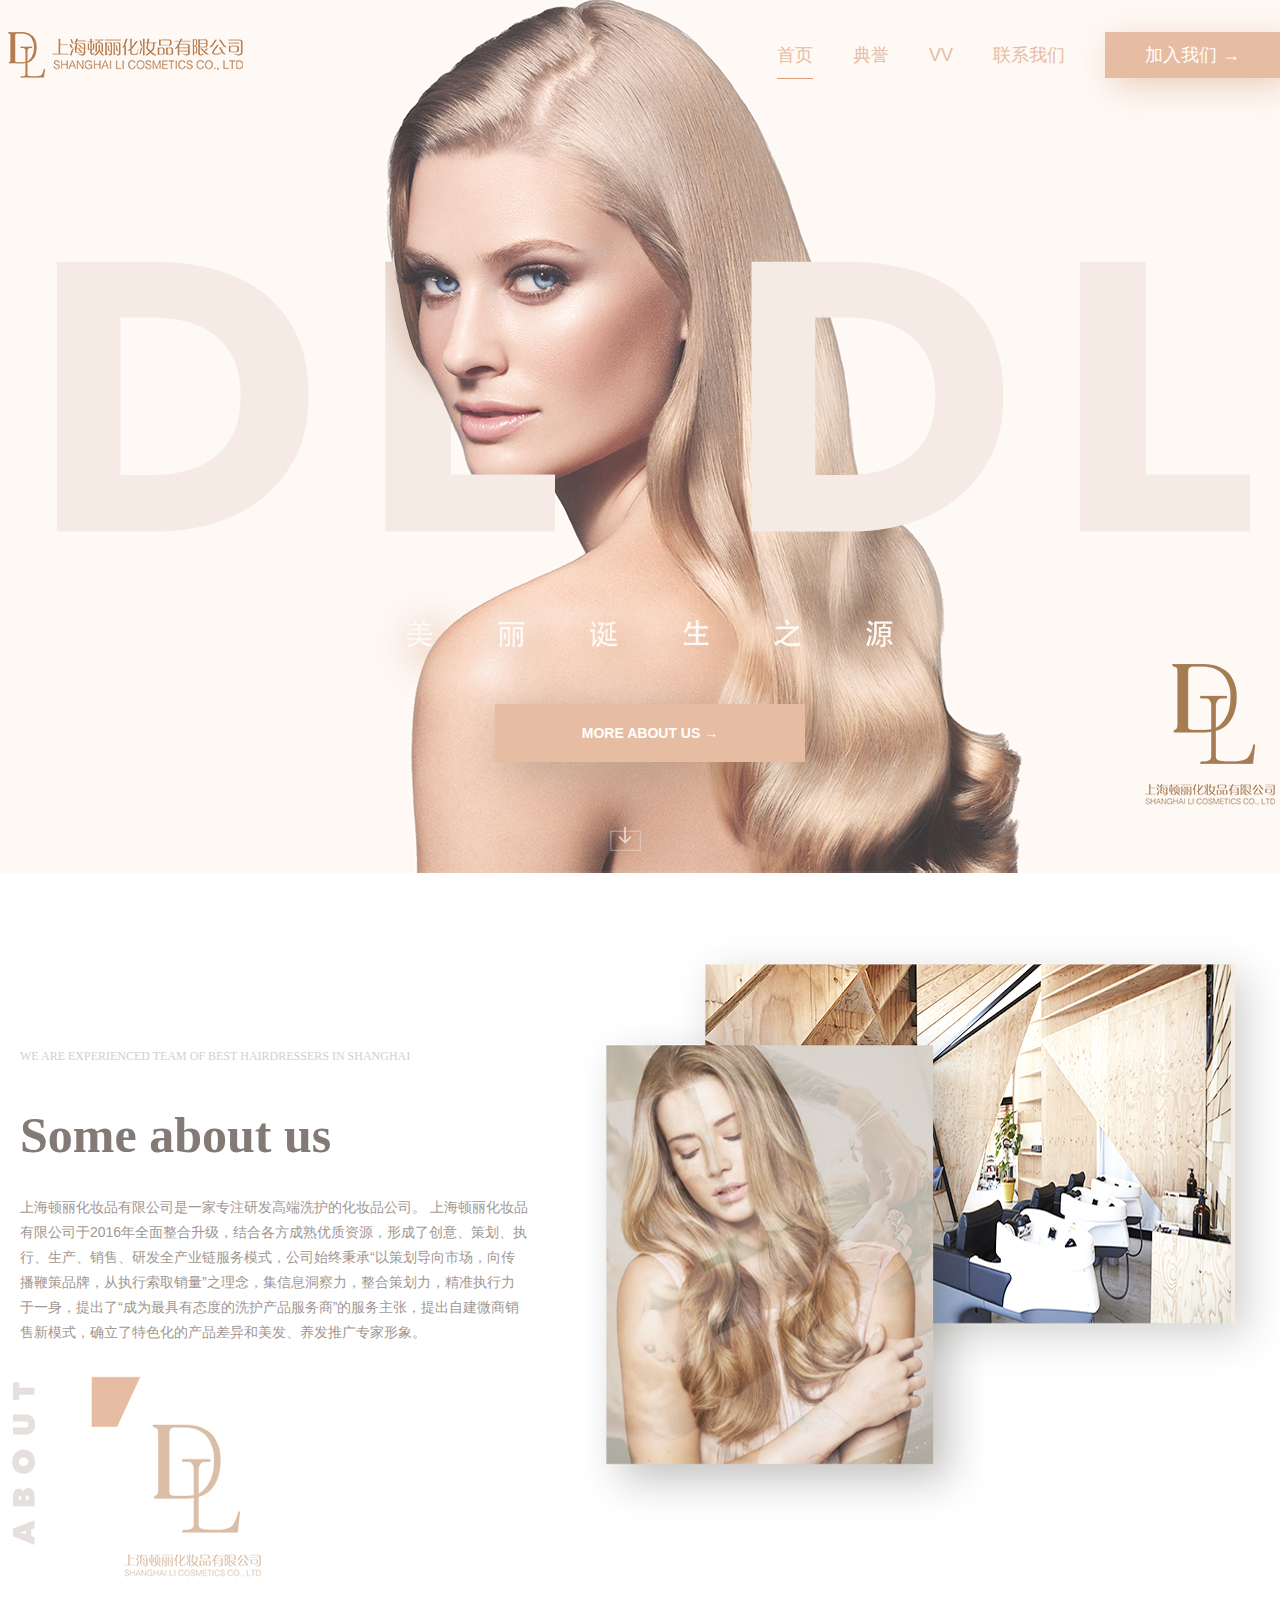
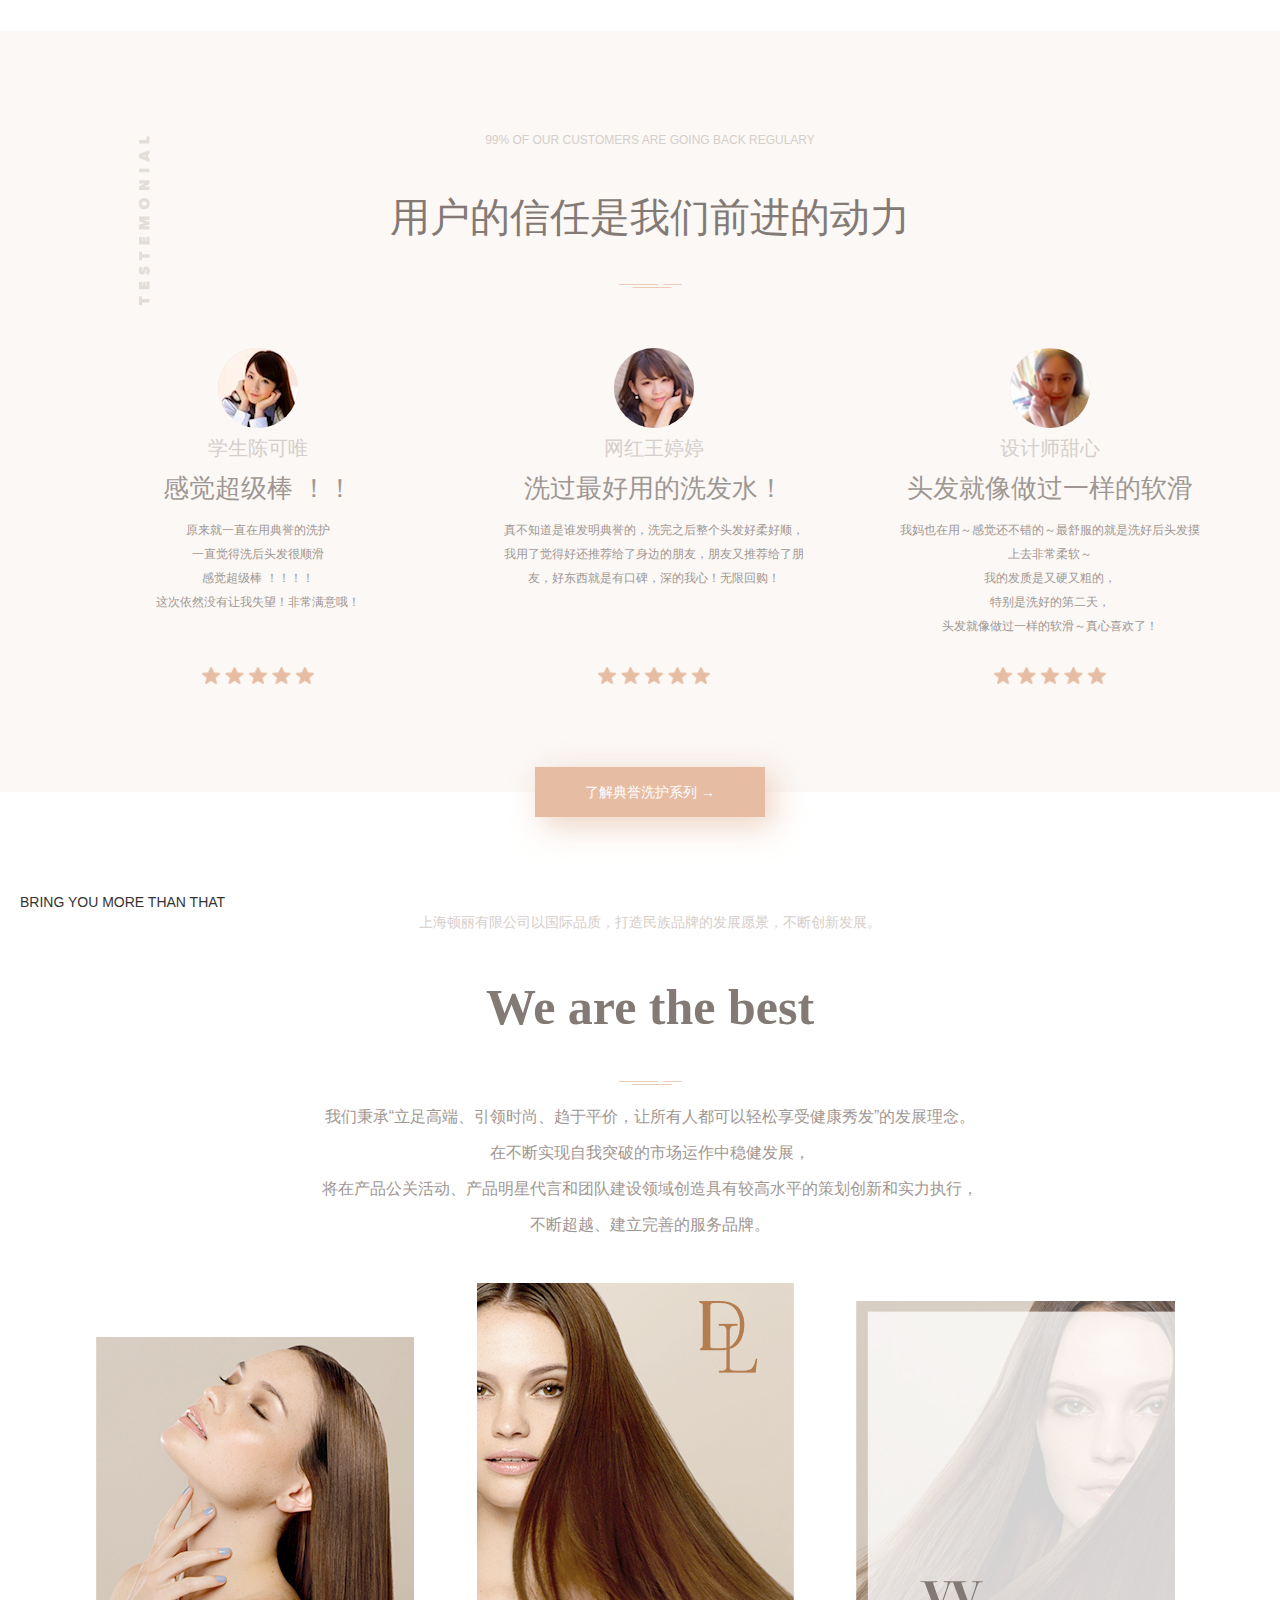
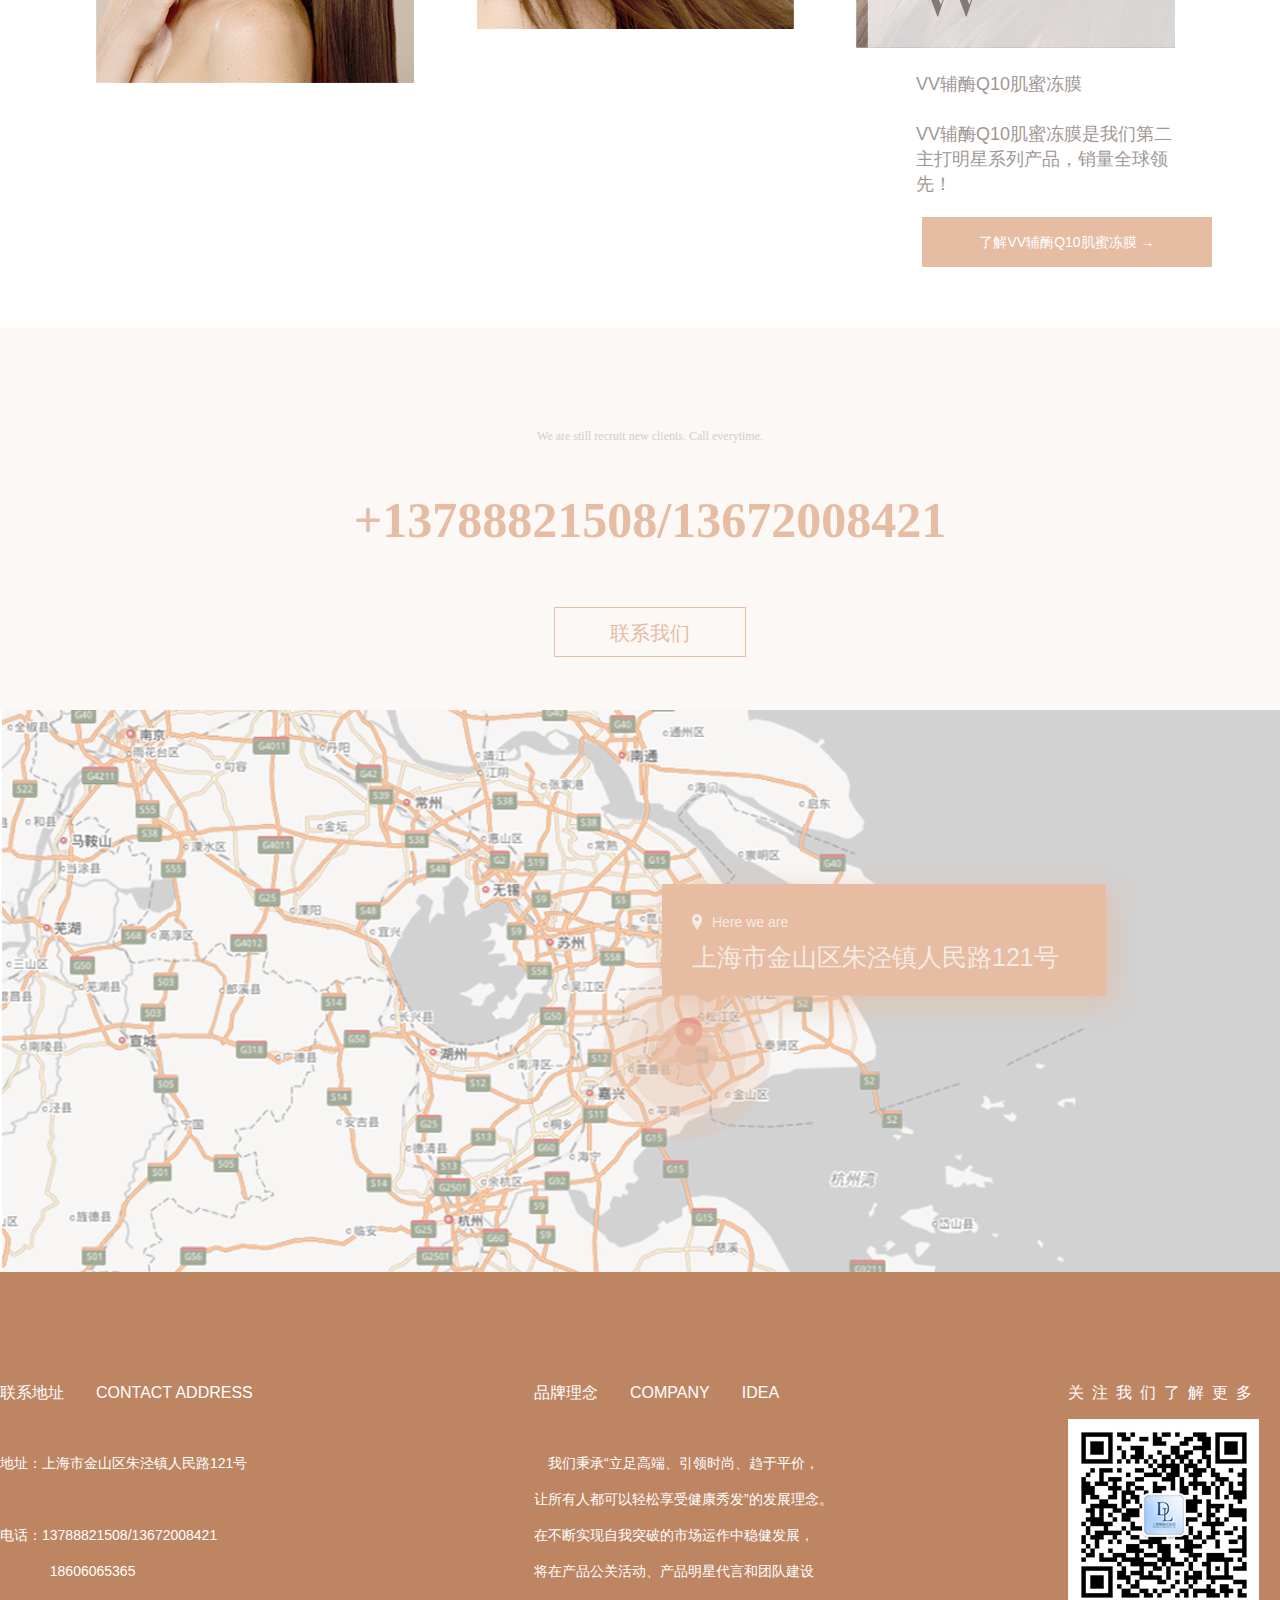
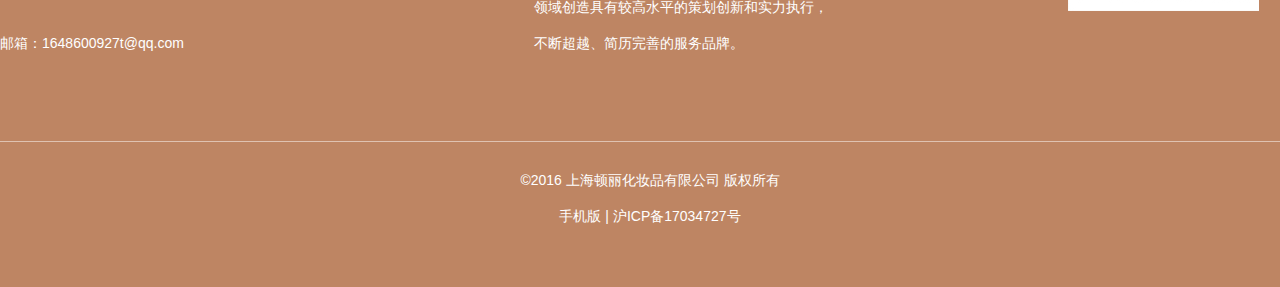
==== index.html @ 6d12d80c "update" ====
<!DOCTYPE html>
<html lang="en">
<head>
  <meta charset="UTF-8">
  <title>首页</title>
  <link href="./assets/normalize.css" rel="stylesheet">
  <link href="./assets/normal.css" rel="stylesheet">
  <link href="./assets/home.css" rel="stylesheet">
</head>
<body>
  <header class="navigation container">
    <div class="content">
      <div class="logo pull-left"></div>
      <ul class="nav-list pull-right">
        <li class="active"><a href="./">首页</a></li>
        <li><a href="./dianyu">典誉</a></li>
        <li><a href="./vv">VV</a></li>
        <li><a href="./conactus">联系我们</a></li>
        <li class="join"><a href="./conactus">加入我们 →</a></li>
      </ul>
      <div class="clearfix"></div>
    </div>
  </header>
  <section class="container row1">
    <div class="content">
      <a class="more" href="./dianyu">MORE ABOUT US →</a>
    </div>
  </section>
  <section class="container row2">
    <div class="content">
      <div class="top">WE ARE EXPERIENCED TEAM OF BEST HAIRDRESSERS IN SHANGHAI</div>
      <h2>Some about us</h2>
      <p class="main">上海顿丽化妆品有限公司是一家专注研发高端洗护的化妆品公司。 上海顿丽化妆品有限公司于2016年全面整合升级，结合各方成熟优质资源，形成了创意、策划、执行、生产、销售、研发全产业链服务模式，公司始终秉承“以策划导向市场，向传播鞭策品牌，从执行索取销量”之理念，集信息洞察力，整合策划力，精准执行力于一身，提出了“成为最具有态度的洗护产品服务商”的服务主张，提出自建微商销售新模式，确立了特色化的产品差异和美发、养发推广专家形象。</p>
    </div>
  </section>
  <section class="container row3">
    <div class="content">
      <div class="textimage"></div>
      <div class="toptext">99% OF OUR CUSTOMERS ARE GOING BACK REGULARY</div>
      <div class="maintext">用户的信任是我们前进的动力</div>
      <div class="line"></div>
      <ul class="peoper">
        <li>
          <img class="avator" src="./assets/images/chenkewei.jpg"></img>
          <div class="name">学生陈可唯</div>
          <div class="title">感觉超级棒 ！！</div>
          <div class="description">原来就一直在用典誉的洗护<br>
            一直觉得洗后头发很顺滑<br>
            感觉超级棒 ！！！！<br>
            这次依然没有让我失望！非常满意哦！
          </div>
        </li>
        <li>
          <img class="avator" src="./assets/images/yutingting.jpg"></img>
          <div class="name">网红王婷婷</div>
          <div class="title">洗过最好用的洗发水！</div>
          <div class="description">
            真不知道是谁发明典誉的，洗完之后整个头发好柔好顺，我用了觉得好还推荐给了身边的朋友，朋友又推荐给了朋友，好东西就是有口碑，深的我心！无限回购！
          </div>
        </li>
        <li>
          <img class="avator" src="./assets/images/tianxin.jpg"></img>
          <div class="name">设计师甜心</div>
          <div class="title">头发就像做过一样的软滑</div>
          <div class="description">
            我妈也在用～感觉还不错的～最舒服的就是洗好后头发摸上去非常柔软～<br>
            我的发质是又硬又粗的，<br>
            特别是洗好的第二天，<br>
            头发就像做过一样的软滑～真心喜欢了！
          </div>
        </li>
      </ul>
      <a class="bottomButton" href="./dianyu">了解典誉洗护系列 →</a>
    </div>
  </section>
  <section class="container row4">
    <div class="content">
      <div class="banner"></div>
      <div class="bannertext">BRING   YOU   MORE   THAN  THAT </div>
      <div class="toptext">上海顿丽有限公司以国际品质，打造民族品牌的发展愿景，不断创新发展。</div>
      <div class="maintext">We are the best</div>
      <div class="line"></div>
      <div class="contenttext">
        我们秉承“立足高端、引领时尚、趋于平价，让所有人都可以轻松享受健康秀发”的发展理念。<br>
        在不断实现自我突破的市场运作中稳健发展，<br>
        将在产品公关活动、产品明星代言和团队建设领域创造具有较高水平的策划创新和实力执行，<br>
        不断超越、建立完善的服务品牌。
      </div>
      <div class="people">
        <div class="people1"></div>
        <div class="people2"></div>
        <div class="people3">
          <div class="peopleimage"></div>
          <div class="text">
            VV辅酶Q10肌蜜冻膜<br><br>
            VV辅酶Q10肌蜜冻膜是我们第二主打明星系列产品，销量全球领先！
          </div>
          <a class="morevv" href="./vv">了解VV辅酶Q10肌蜜冻膜 →</a>
        </div>
      </div>
    </div>
  </section>
  <section class="container row5">
    <div class="content">
      <div class="toptext">We are still recruit new clients. Call everytime.</div>
      <div class="maintext">+13788821508/13672008421</div>
      <a class="conactus" href="./conactus">联系我们</a>
      <div class="map">
        <div class="point">
          <div class="pointtext">Here we are</div>
          <div class="pointmaintext">上海市金山区朱泾镇人民路121号</div>
        </div>
      </div>
    </div>
  </section>
  <footer class="footer container">
    <div class="content">
      <div class="list">
        <div class="title">联系地址&emsp;&emsp;CONTACT ADDRESS</div>
        <div class="listcontent">
          地址：上海市金山区朱泾镇人民路121号<br><br>
          电话：13788821508/13672008421<br>
          &emsp;&emsp;&emsp;&nbsp;&nbsp;18606065365<br><br>
          邮箱：1648600927t@qq.com
        </div>
      </div>
      <div class="list">
        <div class="title">品牌理念&emsp;&emsp;COMPANY&emsp;&emsp;IDEA</div>
        <div class="listcontent">
          　我们秉承“立足高端、引领时尚、趋于平价，<br>
          让所有人都可以轻松享受健康秀发”的发展理念。<br>
          在不断实现自我突破的市场运作中稳健发展，<br>
          将在产品公关活动、产品明星代言和团队建设<br>
          领域创造具有较高水平的策划创新和实力执行，<br>
          不断超越、简历完善的服务品牌。
        </div>
      </div>
      <div class="list2">
        <div class="title">关注我们了解更多</div>
        <img class="qrcode" src="./assets/images/qrcode.jpg">
      </div>
      <div class="clearfix"></div>
      <div class="copyright">
        ©2016 上海顿丽化妆品有限公司 版权所有<br>
        手机版 | 沪ICP备17034727号
      </div>
    </div>
  </footer>
</body>
</html>
---- assets/normal.css ----
.clearfix:before,
.clearfix:after {
  display: table;
  content: " ";
}
.clearfix:after {
  clear: both;
}
.center-block {
  display: block;
  margin-right: auto;
  margin-left: auto;
}
.pull-right {
  float: right !important;
}
.pull-left {
  float: left !important;
}
.hide {
  display: none !important;
}
.show {
  display: block !important;
}
.invisible {
  visibility: hidden;
}
.text-hide {
  font: 0/0 a;
  color: transparent;
  text-shadow: none;
  background-color: transparent;
  border: 0;
}
.hidden {
  display: none !important;
}
.affix {
  position: fixed;
}
.container {
  width: 100%;
}
.container .content {
  width: 1300px;
  margin: 0 auto;
}

.navigation {
  position: absolute;
  top: 0;
  height: 110px;
  z-index: 900;
}

.navigation .content {
  height: 110px;
  padding: 32px 0;
}

.navigation .content .logo {
  width: 244px;
  height: 46px;
  background-image: url("./images/logo.png");
}

.navigation .content .nav-list {
  font-size: 18px;
}

.navigation .content .nav-list li {
  float: left;
  list-style: none;
  line-height: 46px;
  margin: 0 20px;
}

.navigation .content .nav-list li.active {
  border-bottom: 1px solid #dc9d78;
}

.navigation .content .nav-list li.join {
  background: #e6bca3;
  padding: 0 40px;
  box-shadow: 8px 8px 32px 0px rgba(230, 188, 163, 0.7);
}

.navigation .content .nav-list li.join a {
  color: #fff;
}

.navigation .content .nav-list li a {
  color: #e6bca3;
}

.footer {
  width: 100%;
  background-color: #be8563;
}

.footer .content {
  width: 1300px;
  height: 615px;
  color: #fff;
  padding-top: 110px;
  background-color: #be8563;
}

.footer .content .list {
  width: 534px;
  float: left;
}

.footer .content .list .title {
  font-size: 16px;
}

.footer .content .list .listcontent {
  margin-top: 40px;
  font-size: 14px;
  line-height: 36px;
}

.footer .content .list2 {
  float: left;
}

.footer .content .list2 .title {
  font-size: 16px;
  letter-spacing: 8px;
}

.footer .content .list2 .qrcode {
  display: block;
  width: 191px;
  height: 192px;
  margin-top: 14px;
}

.footer .content .copyright {
  width: 100%;
  border-top: 1px solid rgba(255, 255, 255, .5);
  padding-top: 20px;
  text-align: center;
  line-height: 36px;
  margin-top: 80px;
}
---- assets/home.css ----
.row1 {
  background-color: #fef9f5;
}

.row1 .content {
  height: 872px;
  background-image: url("./images/home-row1.jpg");
  background-repeat: no-repeat;
  background-size: cover;
  background-position: center;
  position: relative;
  background-color: #fef9f5;
}

.row1 .content .more {
  display: block;
  position: absolute;
  top: 704px;
  left: 50%;
  margin-left: -155px;
  width: 310px;
  height: 58px;
  text-align: center;
  line-height: 58px;
  color: #fff;
  font-weight: bold;
  background-color: #e6bca3;
  box-shadow: 10px 10px 47px 0px rgba(70, 66, 61, 0.25);
}

.row2 .content {
  height: 760px;
  padding: 0 20px;
  background-image: url("./images/home-row2.jpg");
  background-repeat: no-repeat;
  background-size: cover;
  background-position: center;
  position: relative;
  padding-top: 176px;
}

.row2 .content .top {
  font-family: "Avenir Next";
  color: #d6cec9;
  font-size: 12px;
}

.row2 .content h2 {
  font-family: "Bodoni 72";
  font-weight: bold;
  font-size: 50px;
  color: #837a75;
  line-height: 100px;
}

.row2 .content .main {
  width: 508px;
  font-size: 14px;
  line-height: 25px;
  color: #9f9793;
}

.row3 {
  background: #fbf8f6;
}

.row3 .content {
  height: 760px;
  padding: 0 20px;
  position: relative;
  padding-top: 100px;
  background: #fbf8f6;
}

.row3 .content .textimage {
  position: absolute;
  width: 12px;
  height: 169px;
  background-image: url("./images/home-row3-text.png");
  background-repeat: no-repeat;
  top: 104px;
  left: 138px;
}

.row3 .content .toptext {
  color: #d6cec9;
  font-size: 12px;
  text-align: center;
}

.row3 .content .maintext {
  color: #837a75;
  font-size: 40px;
  text-align: center;
  margin-top: 40px;
}

.row3 .content .line {
  width: 63px;
  height: 4px;
  background-image: url("./images/line.png");
  margin: 38px auto 14px;
}

.row3 .content .peoper {
  margin-top: 60px;
}

.row3 .content .peoper .avator {
  display: block;
  width: 80px;
  height: 80px;
  border-radius: 50%;
  background-color: #eed4c4;
  margin: 0 auto;
}

.row3 .content .peoper li {
  width: 300px;
  height: 336px;
  list-style: none;
  float: left;
  margin: 0 48px;
  text-align: center;
  background-image: url("./images/star.png");
  background-repeat: no-repeat;
  background-size: 112px 17px;
  background-position: center bottom;
}

.row3 .content .peoper li:last-child {
  margin-right: 0;
}

.row3 .content .peoper .name {
  font-size: 20px;
  color: #d6cec9;
  line-height: 20px;
  margin-top: 10px;
}

.row3 .content .peoper .title {
  color: #9f9793;
  font-size: 26px;
  line-height: 60px;
}

.row3 .content .peoper .description {
  font-size: 12px;
  color: #9f9793;
  line-height: 24px;
}

.row3 .content .peoper .star {
  width: 112px;
  height: 17px;
  background-image: url("./images/star.png");
  background-repeat: no-repeat;
  margin: 40px auto 0;
}

.row3 .content .bottomButton {
  display: block;
  width: 230px;
  height: 50px;
  position: absolute;
  left: 50%;
  bottom: -25px;
  margin-left: -115px;
  box-shadow: 8px 8px 32px 0 rgba(230, 188, 163, 0.7);
  background-color: #e6bca3;
  color: #fff;
  line-height: 50px;
  text-align: center;
  z-index: 800;
}

.row4 .content {
  height: 1136px;
  padding: 100px 20px 0;
  position: relative;
  background: #ffffff;
}

.row4 .content .textimage {
  position: absolute;
  width: 47px;
  height: 409px;
  background-image: url("./images/home-row4-text.png");
  background-repeat: no-repeat;
  top: 164px;
  left: 0;
}

.row4 .content .toptext {
  color: #d6cec9;
  font-size: 14px;
  text-align: center;
}

.row4 .content .maintext {
  color: #837a75;
  font-size: 50px;
  text-align: center;
  margin-top: 40px;
  font-family: "Bodoni 72";
  font-weight: bold;
}

.row4 .content .line {
  width: 63px;
  height: 4px;
  background-image: url("./images/line.png");
  margin: 38px auto 14px;
}

.row4 .content .contenttext {
  color: #9f9793;
  font-size: 16px;
  text-align: center;
  line-height: 36px;
}

.row4 .content .people {
  width: 100%;
  margin-top: 40px;
}

.row4 .content .people .people1 {
  width: 318px;
  height: 346px;
  margin-left: 76px;
  margin-top: 54px;
  float: left;
  background-image: url("./images/people1.jpg");
}

.row4 .content .people .people2 {
  width: 317px;
  height: 346px;
  margin-left: 63px;
  float: left;
  background-image: url("./images/people2.jpg");
}

.row4 .content .people .people3 {
  width: 319px;
  margin-left: 62px;
  margin-top: 18px;
  float: left;
}

.row4 .content .people .people3 .peopleimage {
  width: 100%;
  height: 347px;
  background-image: url("./images/people3.jpg");
}

.row4 .content .people .people3 .text {
  font-size: 18px;
  color: #9f9793;
  line-height: 25px;
  margin-top: 24px;
  margin-left: 60px;
  position: relative;
}

.row4 .content .people .people3 .morevv {
  width: 290px;
  height: 50px;
  background-color: #e6bca3;
  color: #fff;
  line-height: 50px;
  text-align: center;
  display: block;
  position: absolute;
  margin-top: 20px;
  margin-left: 66px;
}

.row5 {
  background: #fbf8f6;
}

.row5 .content {
  height: 944px;
  padding-top: 100px;
  position: relative;
  background: #fbf8f6;
}

.row5 .content .toptext {
  font-size: 12px;
  color: #d6cec9;
  text-align: center;
  font-family: "Avenir Next";
}

.row5 .content .maintext {
  font-size: 50px;
  color: #e6bca3;
  text-align: center;
  font-family: "Bodoni 72";
  font-weight: bold;
  margin-top: 40px;
}

.row5 .content .conactus {
  width: 192px;
  height: 50px;
  border: 1px solid #e6bca3;
  text-align: center;
  font-size: 20px;
  color: #e6bca3;
  line-height: 50px;
  display: block;
  margin: 50px auto 0;
}

.row5 .content .map {
  width: 100%;
  height: 562px;
  background-image: url("./images/map.jpg");
  position: absolute;
  bottom: 0;
}

.row5 .content .map .point {
  width: 504px;
  height: 176px;
  margin-top: 152px;
  margin-left: 640px;
  padding: 52px;
  color: #f5ebe5;
  background-image: url("./images/pointbox.png");
}

.row5 .content .map .point .pointtext {
  background-image: url("./images/pin.png");
  background-repeat: no-repeat;
  background-size: 10px 16px;
  line-height: 16px;
  text-indent: 20px;
}

.row5 .content .map .point .pointmaintext {
  margin-top: 10px;
  font-size: 25px;
}
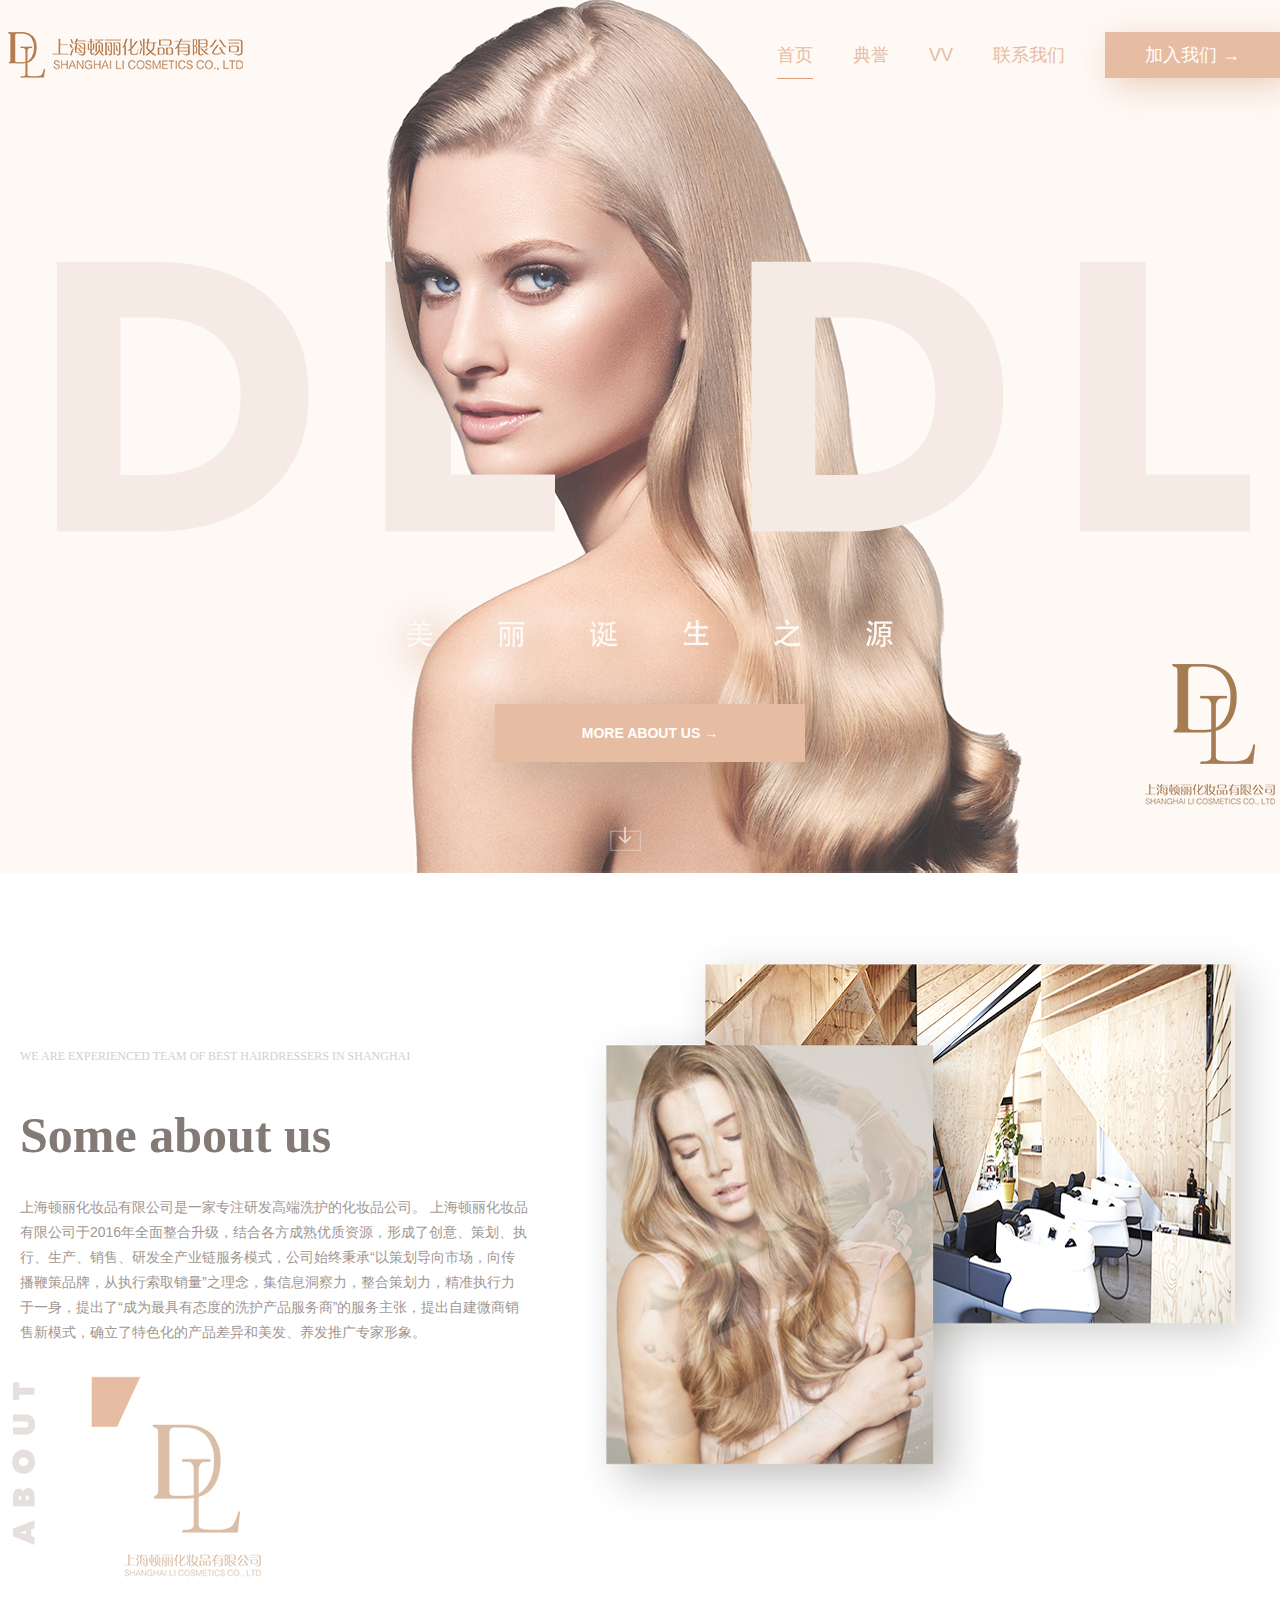
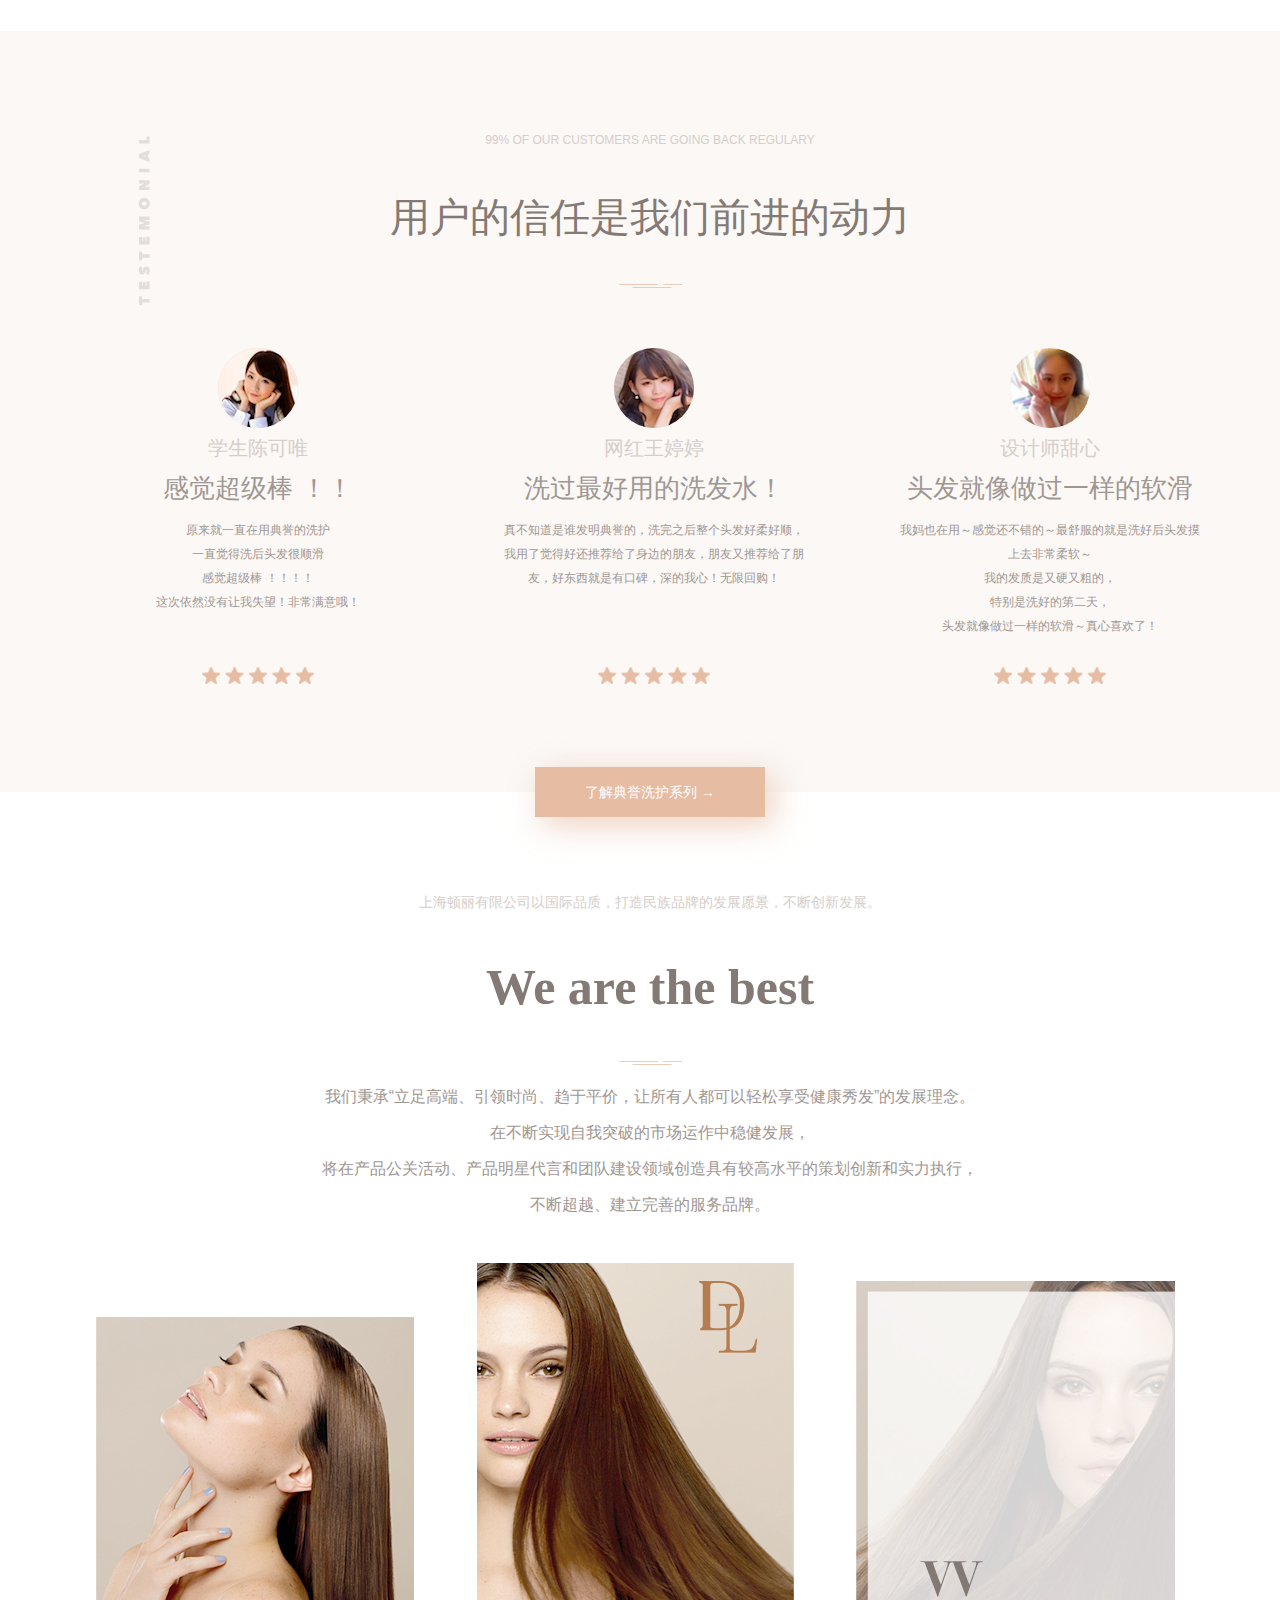
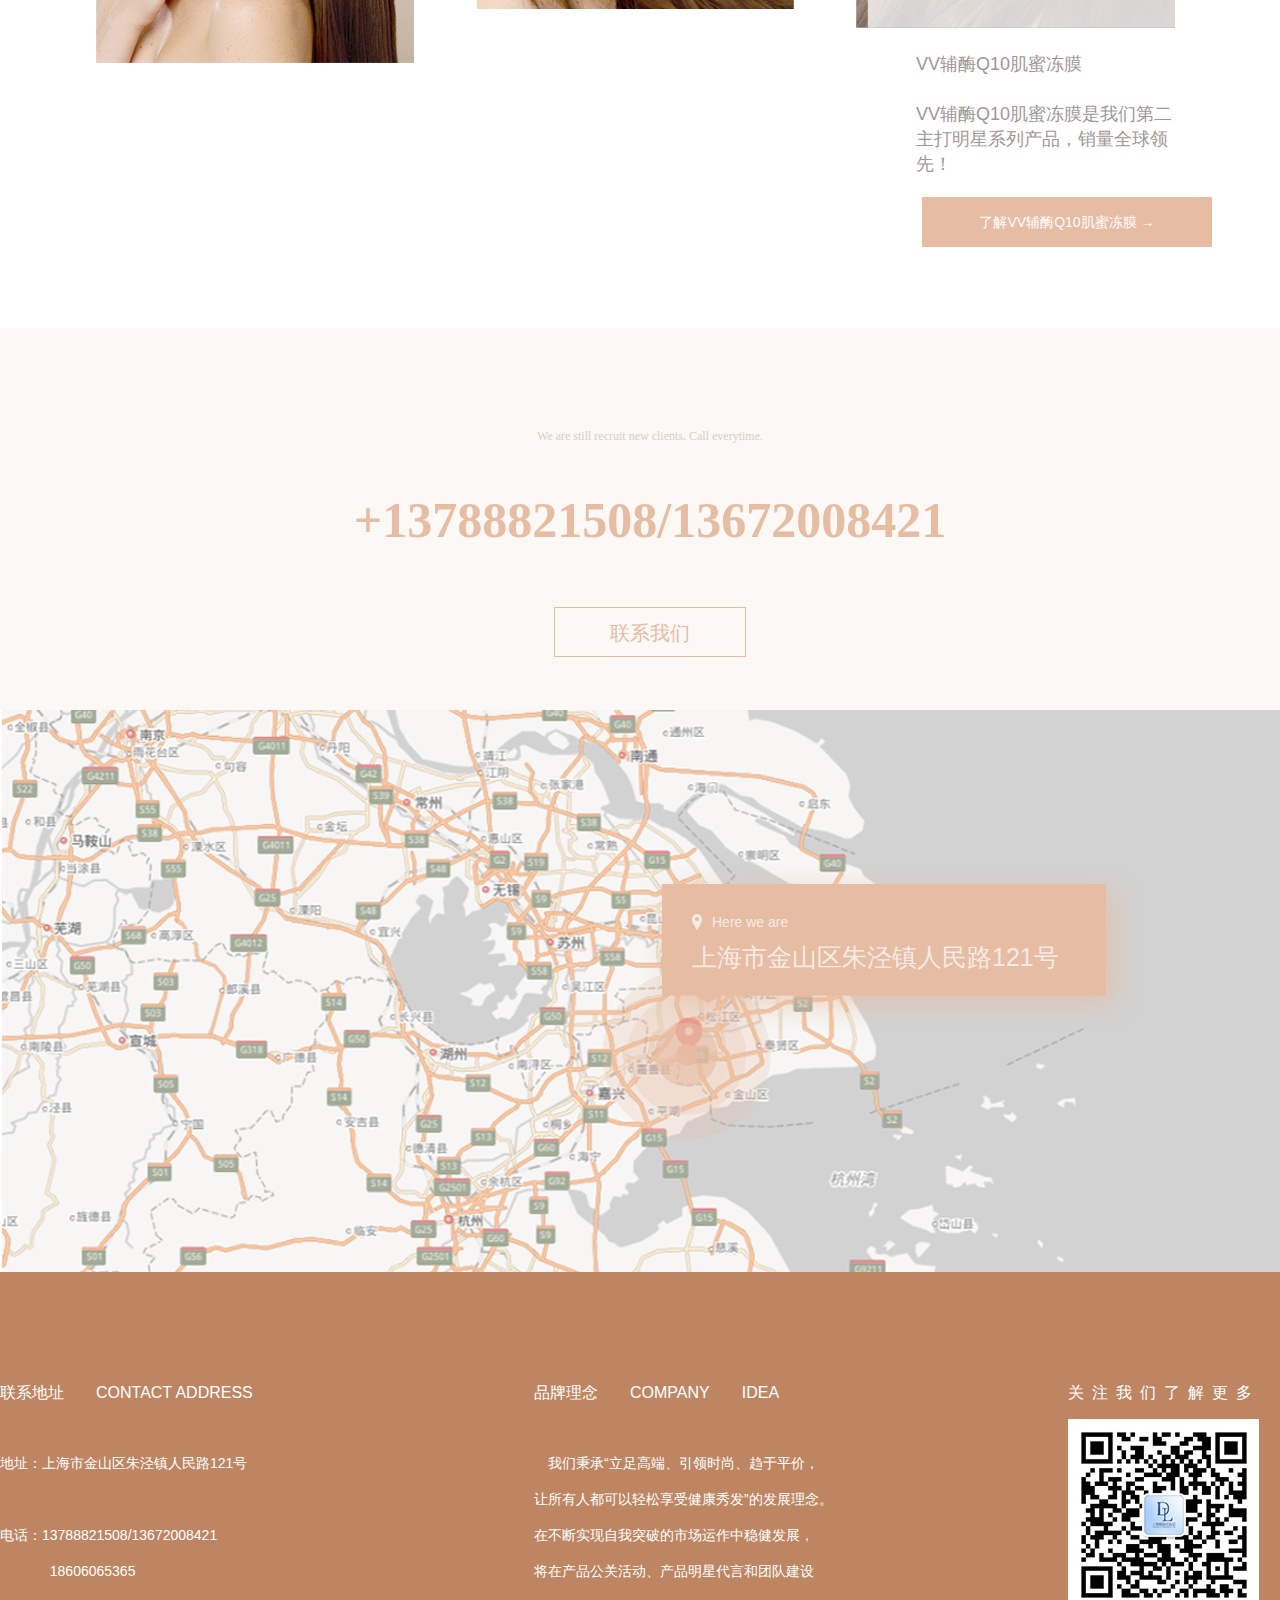
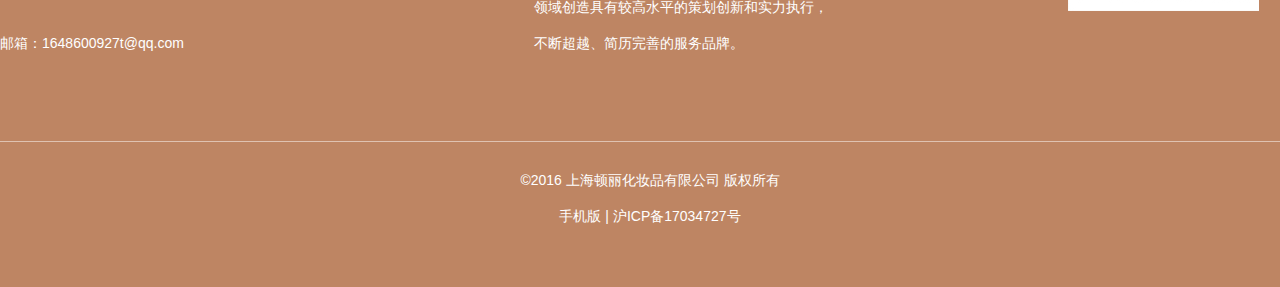
==== commit 052bc3d6: "update" ====
--- a/index.html
+++ b/index.html
@@ -76,7 +76,6 @@
   <section class="container row4">
     <div class="content">
       <div class="banner"></div>
-      <div class="bannertext">BRING   YOU   MORE   THAN  THAT </div>
       <div class="toptext">上海顿丽有限公司以国际品质，打造民族品牌的发展愿景，不断创新发展。</div>
       <div class="maintext">We are the best</div>
       <div class="line"></div>
--- a/assets/normal.css
+++ b/assets/normal.css
@@ -1,3 +1,13 @@
+@font-face{
+  src:url("Bodoni 72.ttc");
+  font-family: webfont;
+}
+
+@font-face{
+  src:url("Avenir Next.ttc");
+  font-family: webfont;
+}
+
 .clearfix:before,
 .clearfix:after {
   display: table;
